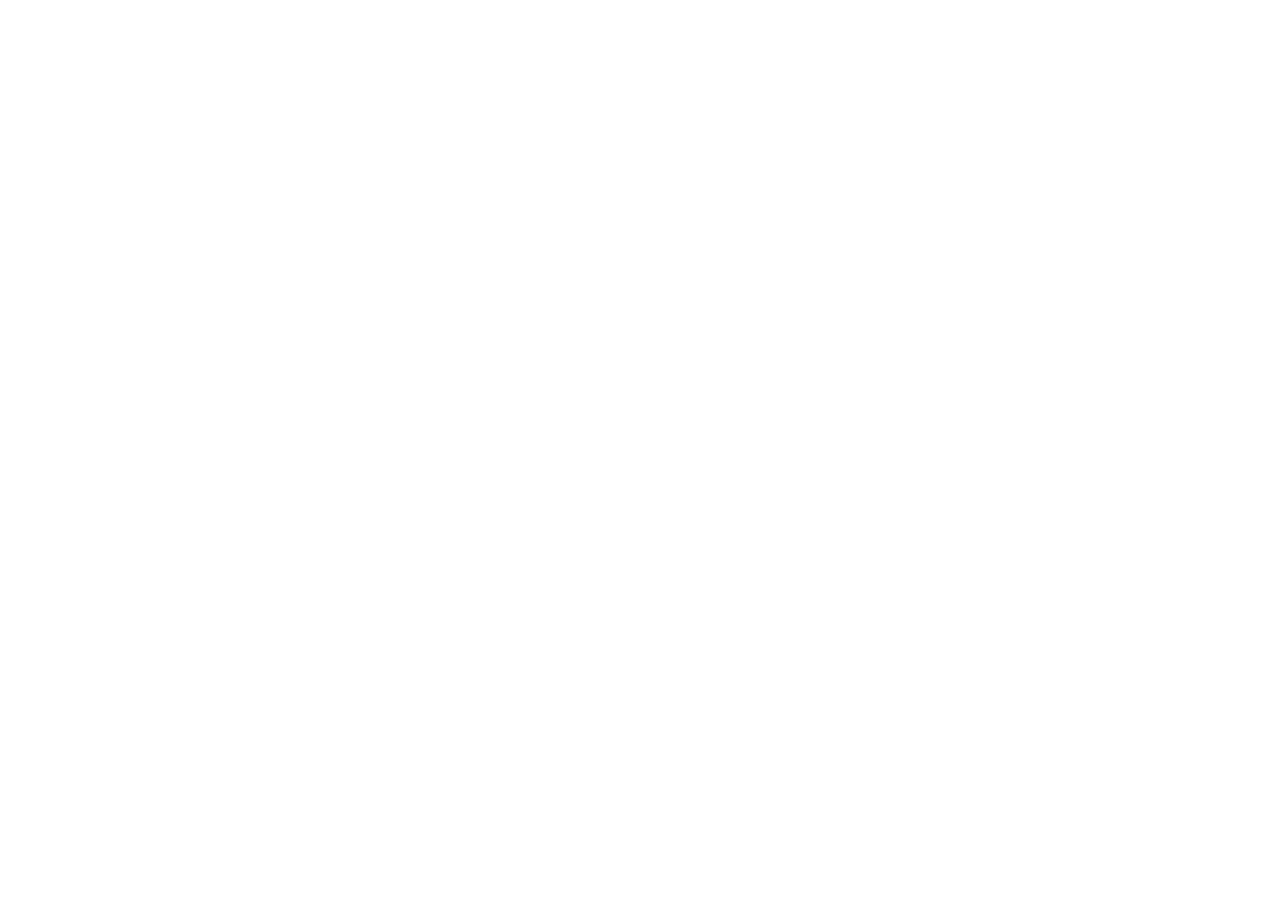
==== index.html @ f0a032c9 "Adjust viewport settings and fix widget dimensions for improved layout" ====
<!DOCTYPE html>
<html lang="en">
<head>
<meta charset="UTF-8">
<meta name="viewport" content="width=420, initial-scale=1.0, user-scalable=no">
<title>Spotify OBS Overlay</title>
<link rel="stylesheet" href="style.css">
<link rel="stylesheet" href="https://cdnjs.cloudflare.com/ajax/libs/font-awesome/6.5.0/css/all.min.css">
</head>
<body>

<!-- LOGIN SCREEN -->
<div id="login-screen">
  <div class="login-card">
    <svg class="spotify-logo" viewBox="0 0 24 24" fill="currentColor">
      <path d="M12 0C5.4 0 0 5.4 0 12s5.4 12 12 12 12-5.4 12-12S18.66 0 12 0zm5.521 17.34c-.24.359-.66.48-1.021.24-2.82-1.74-6.36-2.101-10.561-1.141-.418.122-.779-.179-.899-.539-.12-.421.18-.78.54-.9 4.56-1.021 8.52-.6 11.64 1.32.42.18.479.659.301 1.02zm1.44-3.3c-.301.42-.841.6-1.262.3-3.239-1.98-8.159-2.58-11.939-1.38-.479.12-1.02-.12-1.14-.6-.12-.48.12-1.021.6-1.141C9.6 9.9 15 10.561 18.72 12.84c.361.181.54.78.241 1.2zm.12-3.36C15.24 8.4 8.82 8.16 5.16 9.301c-.6.179-1.2-.181-1.38-.721-.18-.601.18-1.2.72-1.381 4.26-1.26 11.28-1.02 15.721 1.621.539.3.719 1.02.419 1.56-.299.421-1.02.599-1.559.3z"/>
    </svg>
    <h1>Spotify OBS Overlay</h1>
    <p>Authorise once to display your currently playing song</p>
    <button id="login-btn" onclick="startLogin()">
      <svg viewBox="0 0 24 24" fill="currentColor" width="18" height="18">
        <path d="M12 0C5.4 0 0 5.4 0 12s5.4 12 12 12 12-5.4 12-12S18.66 0 12 0zm5.521 17.34c-.24.359-.66.48-1.021.24-2.82-1.74-6.36-2.101-10.561-1.141-.418.122-.779-.179-.899-.539-.12-.421.18-.78.54-.9 4.56-1.021 8.52-.6 11.64 1.32.42.18.479.659.301 1.02zm1.44-3.3c-.301.42-.841.6-1.262.3-3.239-1.98-8.159-2.58-11.939-1.38-.479.12-1.02-.12-1.14-.6-.12-.48.12-1.021.6-1.141C9.6 9.9 15 10.561 18.72 12.84c.361.181.54.78.241 1.2zm.12-3.36C15.24 8.4 8.82 8.16 5.16 9.301c-.6.179-1.2-.181-1.38-.721-.18-.601.18-1.2.72-1.381 4.26-1.26 11.28-1.02 15.721 1.621.539.3.719 1.02.419 1.56-.299.421-1.02.599-1.559.3z"/>
      </svg>
      Connect with Spotify
    </button>
  </div>
</div>

<!-- OVERLAY -->
<div id="overlay" class="hidden">
  <!-- Blurred background -->
  <div id="bg-blur"></div>
  <div id="bg-color"></div>

  <div id="widget">
    <!-- Status badge -->
    <div id="status-badge">
      <i id="status-icon" class="fa-solid fa-music"></i>
      <span id="status-text">Now Playing</span>
    </div>
    <!-- Album Art -->
    <div id="album-art-wrap">
      <img id="album-art" src="" alt="Album Art">
      <div id="album-glow"></div>
    </div>

    <!-- Info -->
    <div id="track-info">
      <div id="title-wrap">
        <div id="track-title-inner">
          <span id="track-title">—</span>
        </div>
      </div>
      <div id="track-artist">—</div>

      <!-- Progress -->
      <div id="progress-wrap">
        <div id="progress-bar-bg">
          <div id="progress-bar-fill">
            <div id="progress-dot"></div>
          </div>
        </div>
        <div id="progress-times">
          <span id="time-current">0:00</span>
          <span id="time-total">0:00</span>
        </div>
      </div>
    </div>
  </div>

  <!-- Paused indicator -->
  <div id="paused-badge" class="hidden">
    <span>⏸ Paused</span>
  </div>
</div>

<!-- Config panel (only visible outside OBS) -->
<div id="config-panel">
  <label>Client ID:</label>
  <input type="text" id="client-id-input" placeholder="Your Spotify Client ID" />
  <button onclick="saveClientId()">Save & Login</button>
  <a href="#" onclick="logout()">Logout</a>
</div>

<script src="script.js"></script>
</body>
</html>
---- style.css ----
/* ─────────────────────────────────────────────
   SPOTIFY OBS OVERLAY — style.css
───────────────────────────────────────────── */

@import url('https://fonts.googleapis.com/css2?family=Outfit:wght@300;400;500;600;700&display=swap');

:root {
  --accent: #1DB954;
  --accent-glow: rgba(29,185,84,0.35);
  --accent-dim: rgba(29,185,84,0.15);
  --surface: rgba(255,255,255,0.06);
  --surface-border: rgba(255,255,255,0.10);
  --text-primary: #ffffff;
  --text-secondary: rgba(255,255,255,0.55);
  --radius: 16px;
}

* { margin: 0; padding: 0; box-sizing: border-box; }

html, body {
  width: 420px;
  height: 140px;
  overflow: hidden;
  background: transparent;
  font-family: 'Outfit', sans-serif;
  color: var(--text-primary);
  -webkit-font-smoothing: antialiased;
}

.hidden { display: none !important; }

/* ── LOGIN SCREEN ──────────────────────────────── */
#login-screen {
  width: 100vw; height: 100vh;
  display: flex; align-items: center; justify-content: center;
  background: transparent;
}

.login-card {
  background: var(--surface);
  border: 1px solid var(--surface-border);
  border-radius: 24px;
  padding: 48px 40px;
  text-align: center;
  backdrop-filter: blur(20px);
  width: 340px;
  display: flex; flex-direction: column; align-items: center; gap: 16px;
}

.spotify-logo { width: 48px; height: 48px; color: #1DB954; margin-bottom: 4px; }
.login-card h1 { font-size: 20px; font-weight: 600; letter-spacing: -0.3px; }
.login-card p { font-size: 13px; color: var(--text-secondary); line-height: 1.5; }

#login-btn {
  display: flex; align-items: center; gap: 8px;
  background: #1DB954; color: #000;
  border: none; border-radius: 50px;
  padding: 12px 24px; font-size: 14px; font-weight: 600;
  font-family: 'Outfit', sans-serif; cursor: pointer; margin-top: 8px;
  transition: transform 0.15s, box-shadow 0.15s;
}
#login-btn:hover { transform: scale(1.04); box-shadow: 0 0 20px rgba(29,185,84,0.4); }

/* ── CONFIG PANEL — nascosto ───────────────────── */
#config-panel { display: none; }

/* ── OVERLAY: fissato in alto a sinistra, dimensione fissa */
#overlay {
  position: fixed;
  top: 0;
  left: 0;
  width: 420px;
  height: 140px;
  display: flex;
  align-items: center;
  justify-content: flex-start;
  padding: 10px;
  overflow: visible;
}

#bg-blur { display: none; }
#bg-color { display: none; }

/* ── STATUS BADGE ──────────────────────────────── */
#status-badge {
  position: absolute;
  top: 10px; right: 14px;
  display: flex; align-items: center; gap: 5px;
  font-size: 10px; font-weight: 600;
  letter-spacing: 0.6px; text-transform: uppercase;
  color: var(--accent);
  transition: color 0.8s ease;
}
#status-badge i { font-size: 9px; }
#status-badge.paused { color: rgba(255,255,255,0.35); }

/* ── WIDGET: dimensione determinata dal contenuto ─ */
#widget {
  position: relative;
  z-index: 10;
  display: flex;
  align-items: center;
  gap: 16px;
  background: rgba(0,0,0,0.55);
  border: 1px solid var(--surface-border);
  border-radius: var(--radius);
  padding: 28px 18px 16px 16px;
  width: 400px;
  /* altezza = si adatta al contenuto */
  backdrop-filter: blur(24px) saturate(1.8);
  box-shadow:
    0 8px 32px rgba(0,0,0,0.4),
    0 0 0 1px rgba(255,255,255,0.04) inset,
    0 0 48px var(--accent-glow);
  transition:
    opacity 0.35s cubic-bezier(0.4,0,0.2,1),
    transform 0.35s cubic-bezier(0.4,0,0.2,1),
    box-shadow 1s ease;
}

/* ── ALBUM ART ─────────────────────────────────── */
#album-art-wrap { position: relative; flex-shrink: 0; }

#album-art {
  width: 80px;
  height: 80px;
  border-radius: 10px;
  object-fit: cover;
  display: block;
  box-shadow: 0 4px 20px rgba(0,0,0,0.5);
}

#album-glow {
  position: absolute; inset: -4px;
  border-radius: 14px;
  background: var(--accent-glow);
  filter: blur(12px);
  z-index: -1;
  transition: background 1s ease;
}

/* ── TRACK INFO ────────────────────────────────── */
#track-info {
  flex: 1; min-width: 0;
  display: flex; flex-direction: column; gap: 4px;
}

#title-wrap { overflow: hidden; position: relative; }

#track-title-inner {
  display: flex;
  white-space: nowrap;
}

#track-title-inner.marquee-active {
  animation: marquee calc(var(--marquee-distance, 200px) / 30px * 1s) linear infinite;
}

@keyframes marquee {
  0%   { transform: translateX(0); }
  100% { transform: translateX(calc(-1 * var(--marquee-distance, 200px))); }
}

#title-wrap:hover #track-title-inner { animation-play-state: paused; }

#track-title {
  font-size: 14px;
  font-weight: 600; letter-spacing: -0.2px;
  color: var(--text-primary);
  padding-right: 40px;
}

#track-artist {
  font-size: 12px;
  font-weight: 400; color: var(--text-secondary);
  white-space: nowrap; overflow: hidden; text-overflow: ellipsis;
}

/* ── PROGRESS BAR ──────────────────────────────── */
#progress-wrap { display: flex; flex-direction: column; gap: 4px; margin-top: 8px; }

#progress-bar-bg {
  width: 100%; height: 4px;
  background: rgba(255,255,255,0.12);
  border-radius: 100px; overflow: visible; position: relative;
}

#progress-bar-fill {
  height: 100%; background: var(--accent);
  border-radius: 100px; width: 0%; position: relative;
  transition: width 0.95s linear, background 1s ease;
  box-shadow: 0 0 8px var(--accent-glow);
}

#progress-dot {
  position: absolute; right: -4px; top: 50%; transform: translateY(-50%);
  width: 8px; height: 8px; border-radius: 50%;
  background: #fff; box-shadow: 0 0 6px var(--accent);
  transition: box-shadow 1s ease;
}

#progress-times {
  display: flex; justify-content: space-between;
  font-size: 10px; font-weight: 500;
  color: var(--text-secondary); letter-spacing: 0.3px;
}

/* ── PAUSED BADGE ──────────────────────────────── */
#paused-badge {
  position: fixed; top: 16px; left: 50%; transform: translateX(-50%);
  background: rgba(0,0,0,0.7); border: 1px solid rgba(255,255,255,0.12);
  border-radius: 20px; padding: 6px 14px; font-size: 12px;
  color: var(--text-secondary); backdrop-filter: blur(10px); z-index: 20;
}
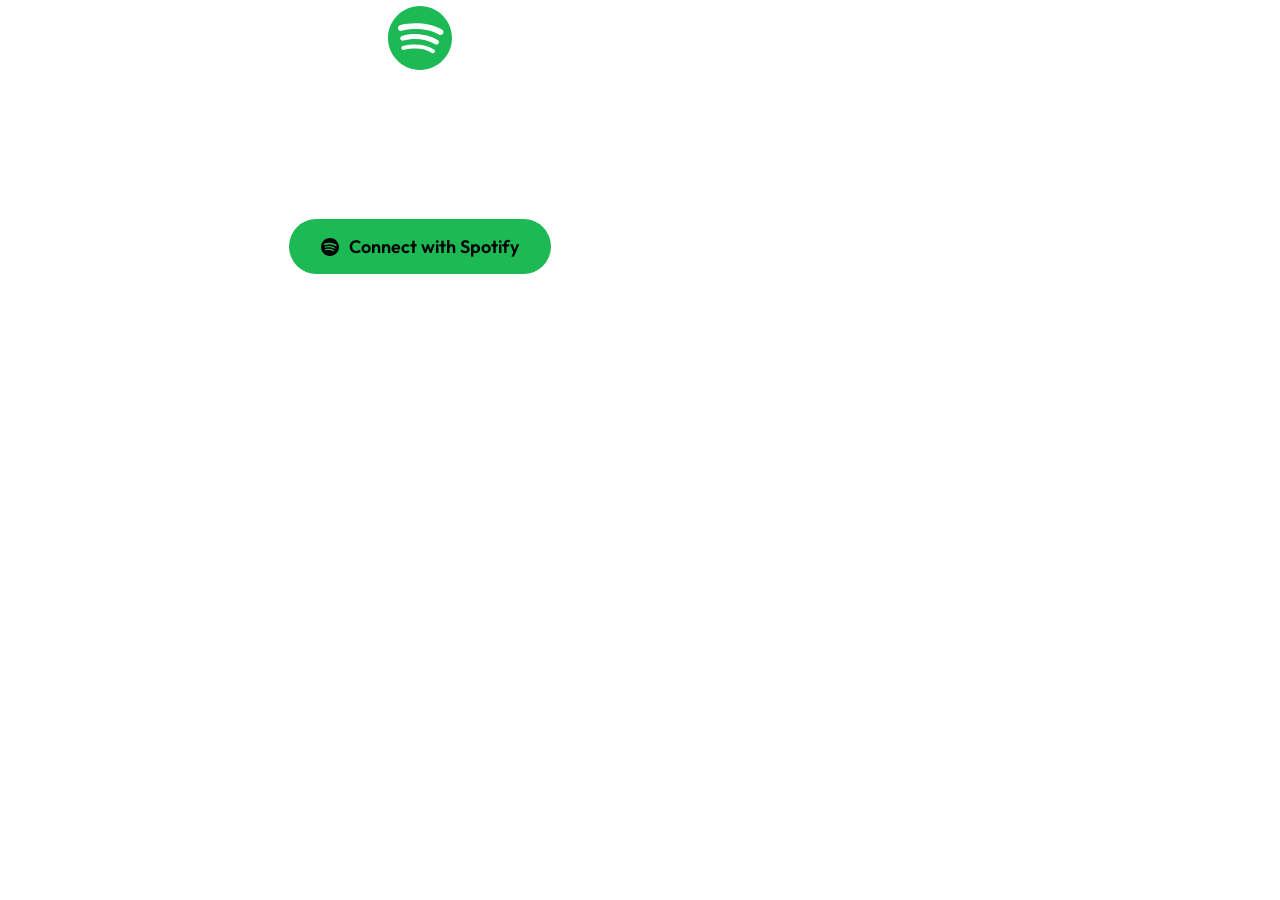
==== commit 993701a6: "aumentate le dimensioni dell'overlay" ====
--- a/index.html
+++ b/index.html
@@ -2,7 +2,7 @@
 <html lang="en">
 <head>
 <meta charset="UTF-8">
-<meta name="viewport" content="width=420, initial-scale=1.0, user-scalable=no">
+<meta name="viewport" content="width=840, initial-scale=1.0, user-scalable=no">
 <title>Spotify OBS Overlay</title>
 <link rel="stylesheet" href="style.css">
 <link rel="stylesheet" href="https://cdnjs.cloudflare.com/ajax/libs/font-awesome/6.5.0/css/all.min.css">
--- a/style.css
+++ b/style.css
@@ -1,5 +1,6 @@
 /* ─────────────────────────────────────────────
    SPOTIFY OBS OVERLAY — style.css
+   840x280 internal resolution (2x for sharpness)
 ───────────────────────────────────────────── */
 
 @import url('https://fonts.googleapis.com/css2?family=Outfit:wght@300;400;500;600;700&display=swap');
@@ -12,14 +13,14 @@
   --surface-border: rgba(255,255,255,0.10);
   --text-primary: #ffffff;
   --text-secondary: rgba(255,255,255,0.55);
-  --radius: 16px;
+  --radius: 32px;
 }
 
 * { margin: 0; padding: 0; box-sizing: border-box; }
 
 html, body {
-  width: 420px;
-  height: 140px;
+  width: 840px;
+  height: 280px;
   overflow: hidden;
   background: transparent;
   font-family: 'Outfit', sans-serif;
@@ -31,7 +32,7 @@
 
 /* ── LOGIN SCREEN ──────────────────────────────── */
 #login-screen {
-  width: 100vw; height: 100vh;
+  width: 840px; height: 280px;
   display: flex; align-items: center; justify-content: center;
   background: transparent;
 }
@@ -39,23 +40,23 @@
 .login-card {
   background: var(--surface);
   border: 1px solid var(--surface-border);
-  border-radius: 24px;
+  border-radius: 48px;
   padding: 48px 40px;
   text-align: center;
   backdrop-filter: blur(20px);
-  width: 340px;
+  width: 500px;
   display: flex; flex-direction: column; align-items: center; gap: 16px;
 }
 
-.spotify-logo { width: 48px; height: 48px; color: #1DB954; margin-bottom: 4px; }
-.login-card h1 { font-size: 20px; font-weight: 600; letter-spacing: -0.3px; }
-.login-card p { font-size: 13px; color: var(--text-secondary); line-height: 1.5; }
+.spotify-logo { width: 64px; height: 64px; color: #1DB954; margin-bottom: 4px; }
+.login-card h1 { font-size: 28px; font-weight: 600; letter-spacing: -0.3px; }
+.login-card p { font-size: 18px; color: var(--text-secondary); line-height: 1.5; }
 
 #login-btn {
-  display: flex; align-items: center; gap: 8px;
+  display: flex; align-items: center; gap: 10px;
   background: #1DB954; color: #000;
   border: none; border-radius: 50px;
-  padding: 12px 24px; font-size: 14px; font-weight: 600;
+  padding: 16px 32px; font-size: 18px; font-weight: 600;
   font-family: 'Outfit', sans-serif; cursor: pointer; margin-top: 8px;
   transition: transform 0.15s, box-shadow 0.15s;
 }
@@ -64,18 +65,25 @@
 /* ── CONFIG PANEL — nascosto ───────────────────── */
 #config-panel { display: none; }
 
-/* ── OVERLAY: fissato in alto a sinistra, dimensione fissa */
+/* ── OVERLAY: centrato, dimensione fissa ────────── */
 #overlay {
   position: fixed;
-  top: 0;
-  left: 0;
-  width: 420px;
-  height: 140px;
+  top: 50%;
+  left: 50%;
+  transform: translate(-50%, -50%);
+  width: 840px;
+  height: 280px;
   display: flex;
   align-items: center;
-  justify-content: flex-start;
-  padding: 10px;
+  justify-content: center;
+  padding: 20px;
   overflow: visible;
+  transition: opacity 0.5s ease;
+}
+
+#overlay.hidden-widget {
+  opacity: 0;
+  pointer-events: none;
 }
 
 #bg-blur { display: none; }
@@ -84,34 +92,34 @@
 /* ── STATUS BADGE ──────────────────────────────── */
 #status-badge {
   position: absolute;
-  top: 10px; right: 14px;
-  display: flex; align-items: center; gap: 5px;
-  font-size: 10px; font-weight: 600;
+  top: 20px; right: 24px;
+  z-index: 20;
+  display: flex; align-items: center; gap: 8px;
+  font-size: 20px; font-weight: 600;
   letter-spacing: 0.6px; text-transform: uppercase;
   color: var(--accent);
   transition: color 0.8s ease;
 }
-#status-badge i { font-size: 9px; }
+#status-badge i { font-size: 18px; }
 #status-badge.paused { color: rgba(255,255,255,0.35); }
 
-/* ── WIDGET: dimensione determinata dal contenuto ─ */
+/* ── WIDGET ────────────────────────────────────── */
 #widget {
   position: relative;
   z-index: 10;
   display: flex;
   align-items: center;
-  gap: 16px;
-  background: rgba(0,0,0,0.55);
+  gap: 32px;
+  background: rgba(0,0,0,0.78);
   border: 1px solid var(--surface-border);
   border-radius: var(--radius);
-  padding: 28px 18px 16px 16px;
-  width: 400px;
-  /* altezza = si adatta al contenuto */
+  padding: 56px 36px 32px 32px;
+  width: 800px;
   backdrop-filter: blur(24px) saturate(1.8);
   box-shadow:
-    0 8px 32px rgba(0,0,0,0.4),
+    0 16px 64px rgba(0,0,0,0.4),
     0 0 0 1px rgba(255,255,255,0.04) inset,
-    0 0 48px var(--accent-glow);
+    0 0 40px var(--accent-glow);
   transition:
     opacity 0.35s cubic-bezier(0.4,0,0.2,1),
     transform 0.35s cubic-bezier(0.4,0,0.2,1),
@@ -122,19 +130,19 @@
 #album-art-wrap { position: relative; flex-shrink: 0; }
 
 #album-art {
-  width: 80px;
-  height: 80px;
-  border-radius: 10px;
+  width: 160px;
+  height: 160px;
+  border-radius: 20px;
   object-fit: cover;
   display: block;
-  box-shadow: 0 4px 20px rgba(0,0,0,0.5);
+  box-shadow: 0 8px 40px rgba(0,0,0,0.5);
 }
 
 #album-glow {
-  position: absolute; inset: -4px;
-  border-radius: 14px;
+  position: absolute; inset: -8px;
+  border-radius: 28px;
   background: var(--accent-glow);
-  filter: blur(12px);
+  filter: blur(20px);
   z-index: -1;
   transition: background 1s ease;
 }
@@ -142,7 +150,7 @@
 /* ── TRACK INFO ────────────────────────────────── */
 #track-info {
   flex: 1; min-width: 0;
-  display: flex; flex-direction: column; gap: 4px;
+  display: flex; flex-direction: column; gap: 8px;
 }
 
 #title-wrap { overflow: hidden; position: relative; }
@@ -153,34 +161,34 @@
 }
 
 #track-title-inner.marquee-active {
-  animation: marquee calc(var(--marquee-distance, 200px) / 30px * 1s) linear infinite;
+  animation: marquee calc(var(--marquee-distance, 400px) / 60px * 1s) linear infinite;
 }
 
 @keyframes marquee {
   0%   { transform: translateX(0); }
-  100% { transform: translateX(calc(-1 * var(--marquee-distance, 200px))); }
+  100% { transform: translateX(calc(-1 * var(--marquee-distance, 400px))); }
 }
 
 #title-wrap:hover #track-title-inner { animation-play-state: paused; }
 
 #track-title {
-  font-size: 14px;
-  font-weight: 600; letter-spacing: -0.2px;
+  font-size: 28px;
+  font-weight: 600; letter-spacing: -0.3px;
   color: var(--text-primary);
-  padding-right: 40px;
+  padding-right: 80px;
 }
 
 #track-artist {
-  font-size: 12px;
+  font-size: 22px;
   font-weight: 400; color: var(--text-secondary);
   white-space: nowrap; overflow: hidden; text-overflow: ellipsis;
 }
 
 /* ── PROGRESS BAR ──────────────────────────────── */
-#progress-wrap { display: flex; flex-direction: column; gap: 4px; margin-top: 8px; }
+#progress-wrap { display: flex; flex-direction: column; gap: 8px; margin-top: 16px; }
 
 #progress-bar-bg {
-  width: 100%; height: 4px;
+  width: 100%; height: 8px;
   background: rgba(255,255,255,0.12);
   border-radius: 100px; overflow: visible; position: relative;
 }
@@ -189,26 +197,21 @@
   height: 100%; background: var(--accent);
   border-radius: 100px; width: 0%; position: relative;
   transition: width 0.95s linear, background 1s ease;
-  box-shadow: 0 0 8px var(--accent-glow);
+  box-shadow: 0 0 12px var(--accent-glow);
 }
 
 #progress-dot {
-  position: absolute; right: -4px; top: 50%; transform: translateY(-50%);
-  width: 8px; height: 8px; border-radius: 50%;
-  background: #fff; box-shadow: 0 0 6px var(--accent);
+  position: absolute; right: -8px; top: 50%; transform: translateY(-50%);
+  width: 16px; height: 16px; border-radius: 50%;
+  background: #fff; box-shadow: 0 0 10px var(--accent);
   transition: box-shadow 1s ease;
 }
 
 #progress-times {
   display: flex; justify-content: space-between;
-  font-size: 10px; font-weight: 500;
+  font-size: 20px; font-weight: 500;
   color: var(--text-secondary); letter-spacing: 0.3px;
 }
 
-/* ── PAUSED BADGE ──────────────────────────────── */
-#paused-badge {
-  position: fixed; top: 16px; left: 50%; transform: translateX(-50%);
-  background: rgba(0,0,0,0.7); border: 1px solid rgba(255,255,255,0.12);
-  border-radius: 20px; padding: 6px 14px; font-size: 12px;
-  color: var(--text-secondary); backdrop-filter: blur(10px); z-index: 20;
-}
+/* ── PAUSED BADGE — rimosso ───────────────────── */
+#paused-badge { display: none; }
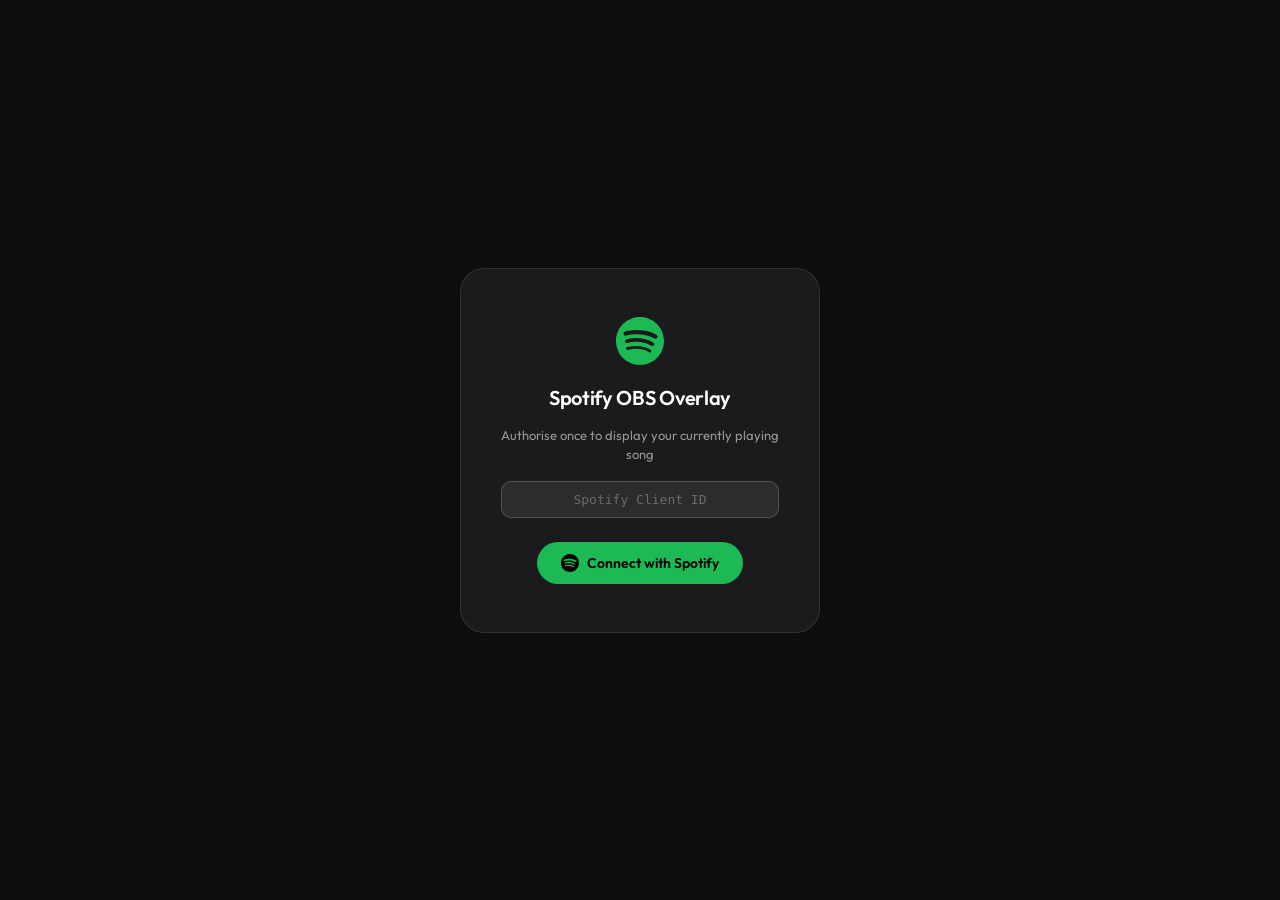
==== commit 29950505: "Fuckass Release" ====
--- a/index.html
+++ b/index.html
@@ -17,6 +17,7 @@
     </svg>
     <h1>Spotify OBS Overlay</h1>
     <p>Authorise once to display your currently playing song</p>
+    <input type="text" id="client-id-input" placeholder="Spotify Client ID" />
     <button id="login-btn" onclick="startLogin()">
       <svg viewBox="0 0 24 24" fill="currentColor" width="18" height="18">
         <path d="M12 0C5.4 0 0 5.4 0 12s5.4 12 12 12 12-5.4 12-12S18.66 0 12 0zm5.521 17.34c-.24.359-.66.48-1.021.24-2.82-1.74-6.36-2.101-10.561-1.141-.418.122-.779-.179-.899-.539-.12-.421.18-.78.54-.9 4.56-1.021 8.52-.6 11.64 1.32.42.18.479.659.301 1.02zm1.44-3.3c-.301.42-.841.6-1.262.3-3.239-1.98-8.159-2.58-11.939-1.38-.479.12-1.02-.12-1.14-.6-.12-.48.12-1.021.6-1.141C9.6 9.9 15 10.561 18.72 12.84c.361.181.54.78.241 1.2zm.12-3.36C15.24 8.4 8.82 8.16 5.16 9.301c-.6.179-1.2-.181-1.38-.721-.18-.601.18-1.2.72-1.381 4.26-1.26 11.28-1.02 15.721 1.621.539.3.719 1.02.419 1.56-.299.421-1.02.599-1.559.3z"/>
--- a/style.css
+++ b/style.css
@@ -30,37 +30,54 @@
 
 .hidden { display: none !important; }
 
-/* ── LOGIN SCREEN ──────────────────────────────── */
+/* ── LOGIN SCREEN — usa tutto il viewport del browser ── */
 #login-screen {
-  width: 840px; height: 280px;
+  position: fixed;
+  top: 0; left: 0;
+  width: 100vw; height: 100vh;
   display: flex; align-items: center; justify-content: center;
-  background: transparent;
+  background: #0d0d0f;
+  z-index: 9999;
 }
 
 .login-card {
-  background: var(--surface);
-  border: 1px solid var(--surface-border);
-  border-radius: 48px;
+  background: rgba(255,255,255,0.06);
+  border: 1px solid rgba(255,255,255,0.10);
+  border-radius: 24px;
   padding: 48px 40px;
   text-align: center;
   backdrop-filter: blur(20px);
-  width: 500px;
+  width: 360px;
   display: flex; flex-direction: column; align-items: center; gap: 16px;
 }
 
-.spotify-logo { width: 64px; height: 64px; color: #1DB954; margin-bottom: 4px; }
-.login-card h1 { font-size: 28px; font-weight: 600; letter-spacing: -0.3px; }
-.login-card p { font-size: 18px; color: var(--text-secondary); line-height: 1.5; }
+.spotify-logo { width: 48px; height: 48px; color: #1DB954; margin-bottom: 4px; }
+.login-card h1 { font-size: 20px; font-weight: 600; letter-spacing: -0.3px; color: #fff; }
+.login-card p { font-size: 13px; color: rgba(255,255,255,0.55); line-height: 1.5; }
 
 #login-btn {
-  display: flex; align-items: center; gap: 10px;
+  display: flex; align-items: center; gap: 8px;
   background: #1DB954; color: #000;
   border: none; border-radius: 50px;
-  padding: 16px 32px; font-size: 18px; font-weight: 600;
+  padding: 12px 24px; font-size: 14px; font-weight: 600;
   font-family: 'Outfit', sans-serif; cursor: pointer; margin-top: 8px;
   transition: transform 0.15s, box-shadow 0.15s;
 }
 #login-btn:hover { transform: scale(1.04); box-shadow: 0 0 20px rgba(29,185,84,0.4); }
+
+.login-card input {
+  width: 100%;
+  background: rgba(255,255,255,0.08);
+  border: 1px solid rgba(255,255,255,0.18);
+  border-radius: 10px;
+  padding: 10px 14px;
+  color: #fff;
+  font-size: 13px;
+  font-family: monospace;
+  text-align: center;
+}
+.login-card input:focus { outline: none; border-color: #1DB954; }
+.login-card input::placeholder { color: rgba(255,255,255,0.3); }
 
 /* ── CONFIG PANEL — nascosto ───────────────────── */
 #config-panel { display: none; }
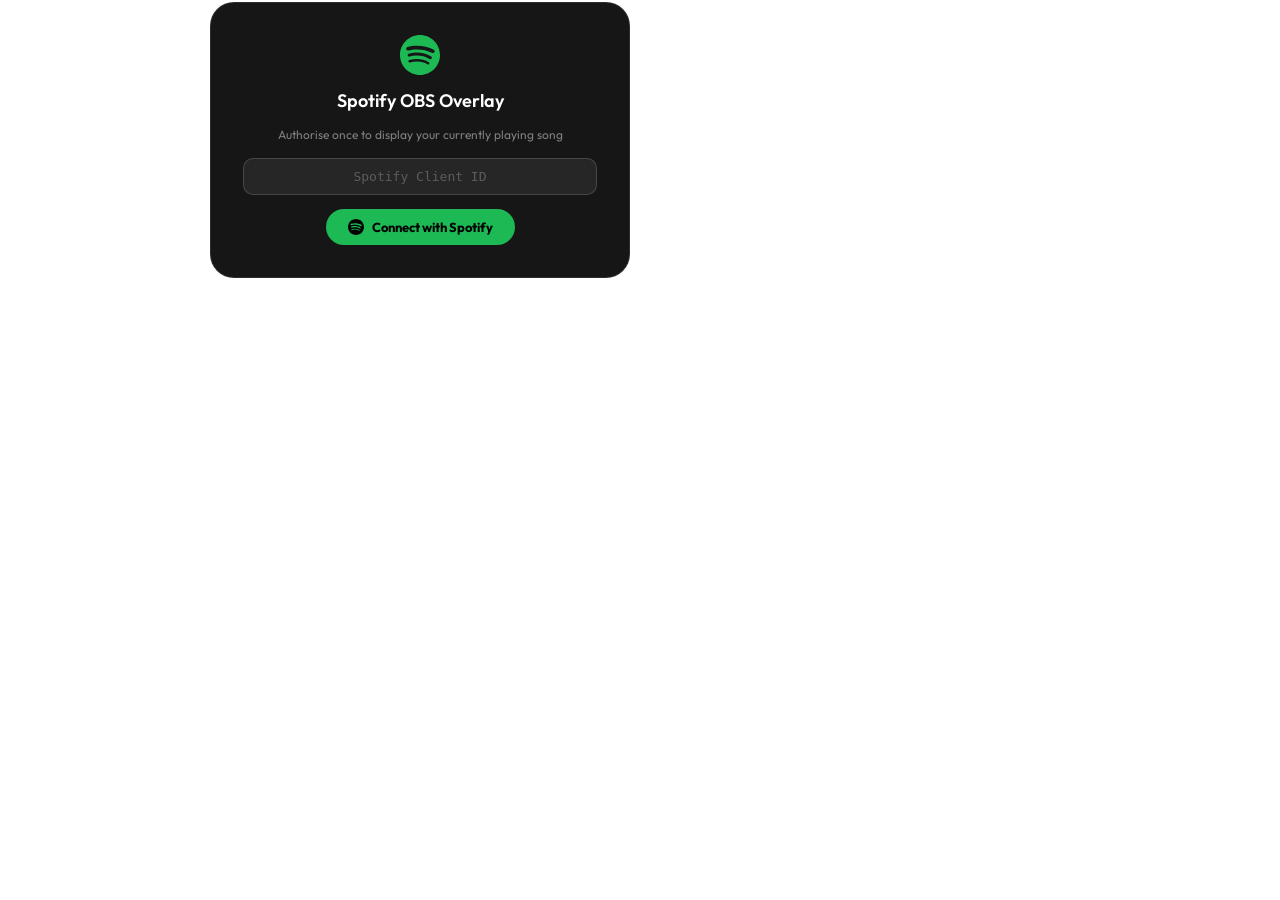
==== commit 00dce754: "Test nuovo layout" ====
--- a/index.html
+++ b/index.html
@@ -19,7 +19,7 @@
     <p>Authorise once to display your currently playing song</p>
     <input type="text" id="client-id-input" placeholder="Spotify Client ID" />
     <button id="login-btn" onclick="startLogin()">
-      <svg viewBox="0 0 24 24" fill="currentColor" width="18" height="18">
+      <svg viewBox="0 0 24 24" fill="currentColor" width="16" height="16">
         <path d="M12 0C5.4 0 0 5.4 0 12s5.4 12 12 12 12-5.4 12-12S18.66 0 12 0zm5.521 17.34c-.24.359-.66.48-1.021.24-2.82-1.74-6.36-2.101-10.561-1.141-.418.122-.779-.179-.899-.539-.12-.421.18-.78.54-.9 4.56-1.021 8.52-.6 11.64 1.32.42.18.479.659.301 1.02zm1.44-3.3c-.301.42-.841.6-1.262.3-3.239-1.98-8.159-2.58-11.939-1.38-.479.12-1.02-.12-1.14-.6-.12-.48.12-1.021.6-1.141C9.6 9.9 15 10.561 18.72 12.84c.361.181.54.78.241 1.2zm.12-3.36C15.24 8.4 8.82 8.16 5.16 9.301c-.6.179-1.2-.181-1.38-.721-.18-.601.18-1.2.72-1.381 4.26-1.26 11.28-1.02 15.721 1.621.539.3.719 1.02.419 1.56-.299.421-1.02.599-1.559.3z"/>
       </svg>
       Connect with Spotify
@@ -27,9 +27,8 @@
   </div>
 </div>
 
-<!-- OVERLAY -->
+<!-- OVERLAY LAYOUT 1 (default) -->
 <div id="overlay" class="hidden">
-  <!-- Blurred background -->
   <div id="bg-blur"></div>
   <div id="bg-color"></div>
 
@@ -39,13 +38,14 @@
       <i id="status-icon" class="fa-solid fa-music"></i>
       <span id="status-text">Now Playing</span>
     </div>
+
     <!-- Album Art -->
     <div id="album-art-wrap">
       <img id="album-art" src="" alt="Album Art">
       <div id="album-glow"></div>
     </div>
 
-    <!-- Info -->
+    <!-- Track Info -->
     <div id="track-info">
       <div id="title-wrap">
         <div id="track-title-inner">
@@ -68,18 +68,44 @@
       </div>
     </div>
   </div>
+</div>
 
-  <!-- Paused indicator -->
-  <div id="paused-badge" class="hidden">
-    <span>⏸ Paused</span>
+<!-- OVERLAY LAYOUT 2 (?layout=2) -->
+<div id="overlay2" class="hidden">
+  <div id="widget2">
+
+    <div id="track-info2">
+      <div id="title-wrap2">
+        <div id="track-title-inner2">
+          <span id="track-title2">—</span>
+        </div>
+      </div>
+      <div id="track-artist2">—</div>
+      <div id="track-album2">—</div>
+    </div>
+
+    <div id="soundwave">
+      <span></span><span></span><span></span><span></span><span></span>
+    </div>
+
+    <div id="album-art-wrap2">
+      <img id="album-art2" src="" alt="">
+      <div id="album-glow2"></div>
+    </div>
+
+    <div id="progress-wrap2">
+      <div id="progress-bar-bg2">
+        <div id="progress-bar-fill2"></div>
+      </div>
+      <div id="time-remaining">-0:00</div>
+    </div>
+
   </div>
 </div>
 
-<!-- Config panel (only visible outside OBS) -->
-<div id="config-panel">
-  <label>Client ID:</label>
-  <input type="text" id="client-id-input" placeholder="Your Spotify Client ID" />
-  <button onclick="saveClientId()">Save & Login</button>
+<div id="config-panel" style="display:none">
+  <input type="text" id="config-client-id" />
+  <button onclick="saveClientId()">Save</button>
   <a href="#" onclick="logout()">Logout</a>
 </div>
 
--- a/style.css
+++ b/style.css
@@ -1,18 +1,13 @@
-/* ─────────────────────────────────────────────
-   SPOTIFY OBS OVERLAY — style.css
-   840x280 internal resolution (2x for sharpness)
-───────────────────────────────────────────── */
-
 @import url('https://fonts.googleapis.com/css2?family=Outfit:wght@300;400;500;600;700&display=swap');
 
 :root {
   --accent: #1DB954;
-  --accent-glow: rgba(29,185,84,0.35);
+  --accent-glow: rgba(29,185,84,0.30);
   --accent-dim: rgba(29,185,84,0.15);
-  --surface: rgba(255,255,255,0.06);
-  --surface-border: rgba(255,255,255,0.10);
+  --surface-border: rgba(255,255,255,0.08);
   --text-primary: #ffffff;
-  --text-secondary: rgba(255,255,255,0.55);
+  --text-secondary: rgba(255,255,255,0.50);
+  --text-dim: rgba(255,255,255,0.30);
   --radius: 32px;
 }
 
@@ -30,45 +25,34 @@
 
 .hidden { display: none !important; }
 
-/* ── LOGIN SCREEN — usa tutto il viewport del browser ── */
+/* LOGIN SCREEN */
 #login-screen {
-  position: fixed;
-  top: 0; left: 0;
-  width: 100vw; height: 100vh;
-  display: flex; align-items: center; justify-content: center;
-  background: #0d0d0f;
-  z-index: 9999;
+  width: 840px;
+  height: 280px;
+  display: flex;
+  align-items: center;
+  justify-content: center;
+  background: transparent;
 }
 
 .login-card {
-  background: rgba(255,255,255,0.06);
+  background: rgba(15,15,15,0.97);
   border: 1px solid rgba(255,255,255,0.10);
   border-radius: 24px;
-  padding: 48px 40px;
+  padding: 32px;
   text-align: center;
-  backdrop-filter: blur(20px);
-  width: 360px;
-  display: flex; flex-direction: column; align-items: center; gap: 16px;
-}
-
-.spotify-logo { width: 48px; height: 48px; color: #1DB954; margin-bottom: 4px; }
-.login-card h1 { font-size: 20px; font-weight: 600; letter-spacing: -0.3px; color: #fff; }
-.login-card p { font-size: 13px; color: rgba(255,255,255,0.55); line-height: 1.5; }
-
-#login-btn {
-  display: flex; align-items: center; gap: 8px;
-  background: #1DB954; color: #000;
-  border: none; border-radius: 50px;
-  padding: 12px 24px; font-size: 14px; font-weight: 600;
-  font-family: 'Outfit', sans-serif; cursor: pointer; margin-top: 8px;
-  transition: transform 0.15s, box-shadow 0.15s;
-}
-#login-btn:hover { transform: scale(1.04); box-shadow: 0 0 20px rgba(29,185,84,0.4); }
+  width: 420px;
+  display: flex; flex-direction: column; align-items: center; gap: 14px;
+}
+
+.spotify-logo { width: 40px; height: 40px; color: #1DB954; }
+.login-card h1 { font-size: 18px; font-weight: 600; color: #fff; }
+.login-card p { font-size: 12px; color: rgba(255,255,255,0.45); line-height: 1.5; }
 
 .login-card input {
   width: 100%;
-  background: rgba(255,255,255,0.08);
-  border: 1px solid rgba(255,255,255,0.18);
+  background: rgba(255,255,255,0.07);
+  border: 1px solid rgba(255,255,255,0.15);
   border-radius: 10px;
   padding: 10px 14px;
   color: #fff;
@@ -77,16 +61,27 @@
   text-align: center;
 }
 .login-card input:focus { outline: none; border-color: #1DB954; }
-.login-card input::placeholder { color: rgba(255,255,255,0.3); }
-
-/* ── CONFIG PANEL — nascosto ───────────────────── */
-#config-panel { display: none; }
-
-/* ── OVERLAY: centrato, dimensione fissa ────────── */
+.login-card input::placeholder { color: rgba(255,255,255,0.25); }
+
+#login-btn {
+  display: flex; align-items: center; gap: 8px;
+  background: #1DB954; color: #000;
+  border: none; border-radius: 50px;
+  padding: 10px 22px; font-size: 13px; font-weight: 700;
+  font-family: 'Outfit', sans-serif; cursor: pointer;
+  transition: transform 0.15s, box-shadow 0.15s;
+}
+#login-btn:hover { transform: scale(1.03); box-shadow: 0 0 20px rgba(29,185,84,0.4); }
+
+#config-panel { display: none !important; }
+
+/* =============================================
+   LAYOUT 1 (default)
+   ============================================= */
+
 #overlay {
   position: fixed;
-  top: 50%;
-  left: 50%;
+  top: 50%; left: 50%;
   transform: translate(-50%, -50%);
   width: 840px;
   height: 280px;
@@ -95,18 +90,13 @@
   justify-content: center;
   padding: 20px;
   overflow: visible;
-  transition: opacity 0.5s ease;
-}
-
-#overlay.hidden-widget {
-  opacity: 0;
-  pointer-events: none;
-}
-
+  transition: opacity 0.6s ease;
+}
+
+#overlay.hidden-widget { opacity: 0; pointer-events: none; }
 #bg-blur { display: none; }
 #bg-color { display: none; }
 
-/* ── STATUS BADGE ──────────────────────────────── */
 #status-badge {
   position: absolute;
   top: 20px; right: 24px;
@@ -120,14 +110,13 @@
 #status-badge i { font-size: 18px; }
 #status-badge.paused { color: rgba(255,255,255,0.35); }
 
-/* ── WIDGET ────────────────────────────────────── */
 #widget {
   position: relative;
   z-index: 10;
   display: flex;
   align-items: center;
   gap: 32px;
-  background: rgba(0,0,0,0.78);
+  background: rgba(0,0,0,0.90);
   border: 1px solid var(--surface-border);
   border-radius: var(--radius);
   padding: 56px 36px 32px 32px;
@@ -143,15 +132,12 @@
     box-shadow 1s ease;
 }
 
-/* ── ALBUM ART ─────────────────────────────────── */
 #album-art-wrap { position: relative; flex-shrink: 0; }
 
 #album-art {
-  width: 160px;
-  height: 160px;
+  width: 160px; height: 160px;
   border-radius: 20px;
-  object-fit: cover;
-  display: block;
+  object-fit: cover; display: block;
   box-shadow: 0 8px 40px rgba(0,0,0,0.5);
 }
 
@@ -164,7 +150,6 @@
   transition: background 1s ease;
 }
 
-/* ── TRACK INFO ────────────────────────────────── */
 #track-info {
   flex: 1; min-width: 0;
   display: flex; flex-direction: column; gap: 8px;
@@ -178,15 +163,13 @@
 }
 
 #track-title-inner.marquee-active {
-  animation: marquee calc(var(--marquee-distance, 400px) / 60px * 1s) linear infinite;
-}
-
-@keyframes marquee {
+  animation: marquee1 calc(var(--marquee-distance, 400px) / 60px * 1s) linear infinite;
+}
+
+@keyframes marquee1 {
   0%   { transform: translateX(0); }
   100% { transform: translateX(calc(-1 * var(--marquee-distance, 400px))); }
 }
-
-#title-wrap:hover #track-title-inner { animation-play-state: paused; }
 
 #track-title {
   font-size: 28px;
@@ -201,7 +184,6 @@
   white-space: nowrap; overflow: hidden; text-overflow: ellipsis;
 }
 
-/* ── PROGRESS BAR ──────────────────────────────── */
 #progress-wrap { display: flex; flex-direction: column; gap: 8px; margin-top: 16px; }
 
 #progress-bar-bg {
@@ -230,5 +212,152 @@
   color: var(--text-secondary); letter-spacing: 0.3px;
 }
 
-/* ── PAUSED BADGE — rimosso ───────────────────── */
 #paused-badge { display: none; }
+
+/* =============================================
+   LAYOUT 2 (?layout=2)
+   ============================================= */
+
+#overlay2 {
+  position: fixed;
+  top: 50%; left: 50%;
+  transform: translate(-50%, -50%);
+  width: 840px;
+  height: 280px;
+  display: flex;
+  align-items: center;
+  justify-content: center;
+  overflow: visible;
+  transition: opacity 0.6s ease;
+}
+
+#overlay2.hidden-widget { opacity: 0; pointer-events: none; }
+
+#widget2 {
+  position: relative;
+  width: 800px;
+  height: 220px;
+  background: rgba(0,0,0,0.90);
+  border: 1px solid var(--surface-border);
+  border-radius: 20px;
+  backdrop-filter: blur(24px) saturate(1.6);
+  box-shadow:
+    0 8px 40px rgba(0,0,0,0.5),
+    0 0 0 1px rgba(255,255,255,0.03) inset,
+    0 0 32px var(--accent-glow);
+  transition: opacity 0.35s ease, transform 0.35s ease, box-shadow 1s ease;
+  display: flex;
+  align-items: center;
+  padding: 28px 28px 48px 36px;
+  gap: 24px;
+}
+
+#track-info2 {
+  flex: 1; min-width: 0;
+  display: flex; flex-direction: column; gap: 6px;
+}
+
+#title-wrap2 { overflow: hidden; position: relative; }
+
+#track-title-inner2 {
+  display: flex;
+  white-space: nowrap;
+}
+
+#track-title-inner2.marquee-active {
+  animation: marquee2 calc(var(--marquee-distance, 400px) / 60px * 1s) linear infinite;
+}
+
+@keyframes marquee2 {
+  0%   { transform: translateX(0); }
+  100% { transform: translateX(calc(-1 * var(--marquee-distance, 400px))); }
+}
+
+#track-title2 {
+  font-size: 30px; font-weight: 700; letter-spacing: -0.5px;
+  color: var(--text-primary);
+  padding-right: 60px;
+}
+
+#track-artist2 {
+  font-size: 20px; font-weight: 400;
+  color: var(--text-secondary);
+  white-space: nowrap; overflow: hidden; text-overflow: ellipsis;
+}
+
+#track-album2 {
+  font-size: 17px; font-weight: 300;
+  color: var(--text-dim);
+  white-space: nowrap; overflow: hidden; text-overflow: ellipsis;
+}
+
+#soundwave {
+  display: flex; align-items: center; gap: 5px;
+  height: 48px; flex-shrink: 0;
+}
+
+#soundwave span {
+  display: block; width: 5px; border-radius: 3px;
+  background: var(--accent);
+  box-shadow: 0 0 8px var(--accent-glow);
+  transition: background 1s ease, box-shadow 1s ease, height 0.3s ease;
+  height: 6px;
+}
+
+#soundwave.playing span:nth-child(1) { animation: wave 1.0s ease-in-out infinite; }
+#soundwave.playing span:nth-child(2) { animation: wave 1.3s ease-in-out infinite 0.15s; }
+#soundwave.playing span:nth-child(3) { animation: wave 0.9s ease-in-out infinite 0.05s; }
+#soundwave.playing span:nth-child(4) { animation: wave 1.1s ease-in-out infinite 0.25s; }
+#soundwave.playing span:nth-child(5) { animation: wave 1.2s ease-in-out infinite 0.1s; }
+
+#soundwave:not(.playing) span { height: 6px !important; opacity: 0.25; }
+
+@keyframes wave {
+  0%, 100% { height: 10px; }
+  50%       { height: 44px; }
+}
+
+#album-art-wrap2 { position: relative; flex-shrink: 0; }
+
+#album-art2 {
+  width: 148px; height: 148px;
+  border-radius: 14px; object-fit: cover; display: block;
+  box-shadow: 0 4px 24px rgba(0,0,0,0.6);
+}
+
+#album-glow2 {
+  position: absolute; inset: -6px;
+  border-radius: 20px;
+  background: var(--accent-glow);
+  filter: blur(16px); z-index: -1;
+  transition: background 1s ease;
+}
+
+#progress-wrap2 {
+  position: absolute;
+  bottom: 0; left: 0; right: 0;
+  height: 36px;
+  display: flex; align-items: center;
+  padding: 0 20px; gap: 16px;
+  border-top: 1px solid rgba(255,255,255,0.05);
+}
+
+#progress-bar-bg2 {
+  flex: 1; height: 3px;
+  background: rgba(255,255,255,0.10);
+  border-radius: 100px; overflow: hidden;
+}
+
+#progress-bar-fill2 {
+  height: 100%; width: 0%;
+  background: var(--accent);
+  border-radius: 100px;
+  transition: width 0.95s linear, background 1s ease;
+}
+
+#time-remaining {
+  font-size: 18px; font-weight: 500;
+  color: var(--text-dim); letter-spacing: 0.5px;
+  flex-shrink: 0;
+  font-variant-numeric: tabular-nums;
+}
